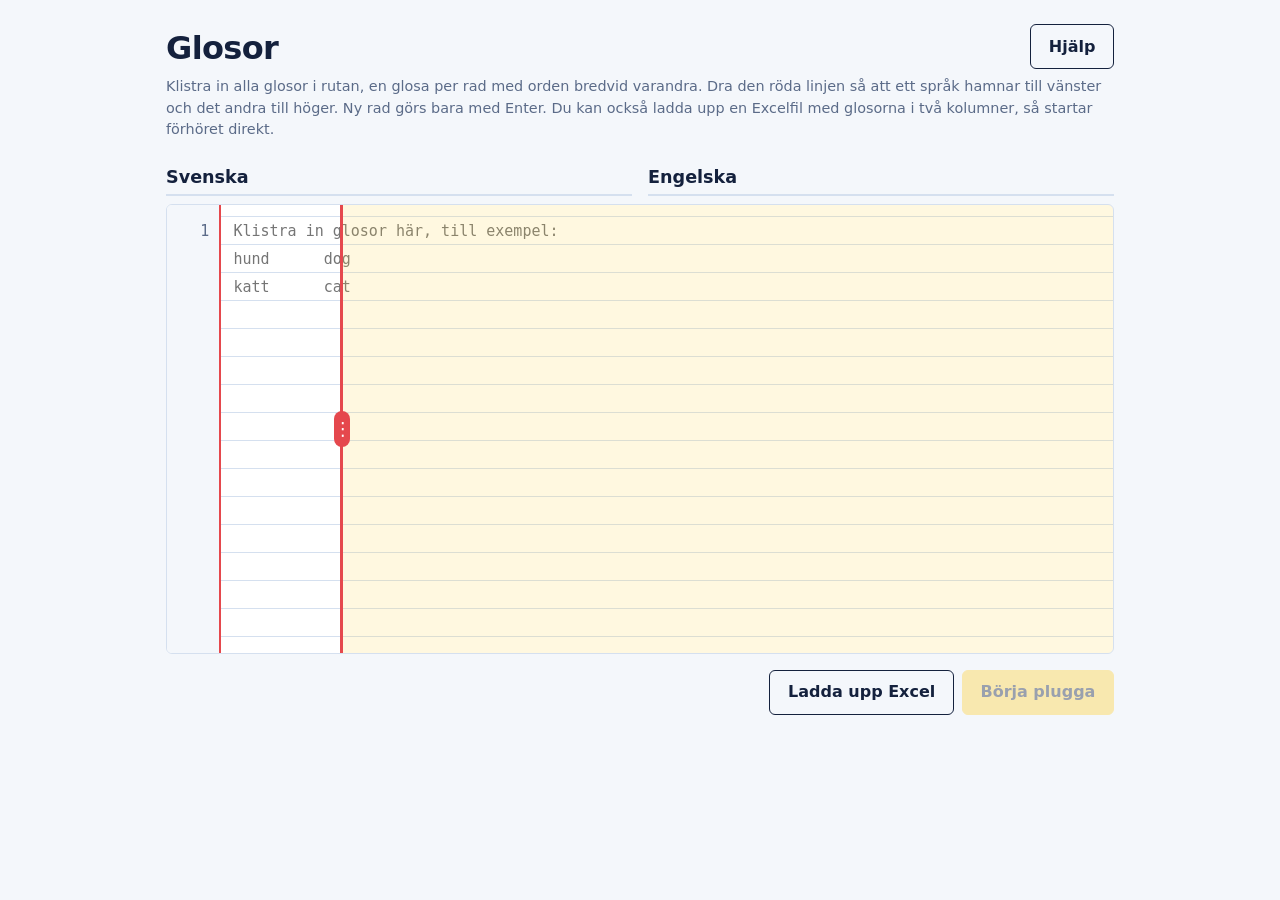
==== index.html @ 0877355f "Add files via upload" ====
<!DOCTYPE html>
<html lang="sv">
<head>
<meta charset="utf-8">
<meta name="viewport" content="width=device-width, initial-scale=1">
<title>Glosor</title>
<link rel="stylesheet" href="style.css">
</head>
<body>

<main id="edit">
  <div class="top">
    <h1>Glosor</h1>
    <a class="btn" href="hjalp.html" target="_blank" rel="noopener">Hjälp</a>
  </div>
  <p class="hint">Klistra in alla glosor i rutan, en glosa per rad med orden bredvid varandra. Dra den röda linjen så att ett språk hamnar till vänster och det andra till höger. Ny rad görs bara med Enter. Du kan också ladda upp en Excelfil med glosorna i två kolumner, så startar förhöret direkt.</p>

  <div class="names">
    <input class="lang" id="n1" value="Svenska" aria-label="Namn på språket till vänster om linjen">
    <input class="lang" id="n2" value="Engelska" aria-label="Namn på språket till höger om linjen">
  </div>

  <div class="editor">
    <div class="gutter" id="gut" aria-hidden="true"><div>1</div></div>
    <div class="pane" id="pane">
      <textarea id="t" wrap="off" spellcheck="false" aria-label="Alla glosor, en per rad" placeholder="Klistra in glosor här, till exempel:&#10;hund      dog&#10;katt      cat"></textarea>
      <div id="tint"></div>
      <div id="split" role="separator" aria-orientation="vertical" aria-label="Linje mellan språken. Flytta med piltangenterna." tabindex="0"></div>
    </div>
  </div>
  <p class="count" id="c"></p>

  <div class="bar">
    <span id="warn" role="status"></span>
    <span class="tools">
      <button id="upload" type="button">Ladda upp Excel</button>
      <button id="start" class="primary">Börja plugga</button>
    </span>
  </div>
  <input type="file" id="file" hidden accept=".xlsx,.csv,.tsv,.txt,text/csv,text/plain,application/vnd.openxmlformats-officedocument.spreadsheetml.sheet" aria-label="Excelfil med glosor">
</main>

<main id="study" hidden>
  <div class="bar">
    <button id="back">Redigera glosor</button>
    <span id="prog"></span>
    <span class="tools">
      <select id="mode" aria-label="Läge">
        <option value="card">Kort</option>
        <option value="spell">Stava</option>
      </select>
      <select id="alang" aria-label="Språk att skriva på" hidden></select>
      <button id="swap">Byt håll</button>
      <button id="shuffle">Blanda om</button>
      <a class="btn" href="hjalp.html" target="_blank" rel="noopener">Hjälp</a>
    </span>
  </div>

  <button id="card" class="card" aria-live="polite">
    <span id="lab"></span>
    <span id="face"></span>
  </button>

  <div class="bar" id="grade">
    <button id="no">Kunde inte</button>
    <span class="hint">Tryck Enter eller klicka på kortet för att vända det. Pil vänster/höger svarar.</span>
    <button id="yes" class="primary">Kunde</button>
  </div>

  <div id="spell" hidden>
    <input id="ans" placeholder="Skriv svaret här" autocomplete="off" autocapitalize="off" autocorrect="off" spellcheck="false" aria-label="Skriv översättningen här">
    <button id="check" class="primary">Kontrollera</button>
    <p id="fb" role="status"></p>
  </div>
</main>

<script src="script.js"></script>
</body>
</html>
---- style.css ----
:root{
  color-scheme:light dark;
  --paper:#f4f7fb; --sheet:#fff; --ink:#14213d; --mute:#5b6b88;
  --rule:#d5e0ef; --margin:#e5484d; --mark:#ffd23f; --mark-ink:#14213d;
  --ok:#1f7a45; --bad:#c7292e;
}
@media (prefers-color-scheme:dark){
  :root{
    --paper:#0e1522; --sheet:#152033; --ink:#e6edf7; --mute:#8896b0;
    --rule:#24324b; --margin:#f0686c; --ok:#3bb36a; --bad:#f0686c;
  }
}

*{box-sizing:border-box}
[hidden]{display:none!important}
body{margin:0;background:var(--paper);color:var(--ink);font:16px/1.5 system-ui,-apple-system,"Segoe UI",sans-serif}
main{max-width:980px;margin:0 auto;padding:1.5rem 1rem 3rem}
h1{margin:0 0 .25rem;font-size:2rem;letter-spacing:-.02em}
.hint{margin:0;color:var(--mute);font-size:.9rem}
#edit .hint{margin-bottom:1.25rem}

.names{display:grid;grid-template-columns:1fr 1fr;gap:1rem}
.lang{
  width:100%;margin-bottom:.5rem;padding:.4rem 0;
  font:600 1.1rem system-ui,sans-serif;color:var(--ink);
  background:transparent;border:0;border-bottom:2px solid var(--rule);
}
.lang:focus{outline:none;border-color:var(--ink)}

/* Skrivbok: röd marginal med radnummer, linjerat papper */
.editor{
  display:flex;height:50vh;min-height:260px;overflow:hidden;
  background:var(--sheet);border:1px solid var(--rule);border-radius:6px;
}
.editor:focus-within{border-color:var(--ink)}
.gutter,textarea{font:15px/28px ui-monospace,SFMono-Regular,Menlo,Consolas,monospace}
.gutter{
  flex:none;width:3.4rem;overflow:hidden;-webkit-user-select:none;user-select:none;
  background:var(--paper);border-right:2px solid var(--margin);
}
.gutter div{padding:12px 10px 12px 0;text-align:right;white-space:pre;color:var(--mute)}
textarea{
  flex:1;min-width:0;padding:12px;border:0;outline:0;resize:none;
  color:var(--ink);white-space:pre;overflow:auto;overflow-wrap:normal;
  background:linear-gradient(to bottom,transparent 27px,var(--rule) 27px) 0 12px/100% 28px repeat-y local;
}
.count{margin:.4rem 0 0;color:var(--mute);font-size:.875rem}

/* Rutan med den flyttbara linjen */
.pane{position:relative;display:flex;flex:1;min-width:0;overflow:hidden}
textarea{tab-size:8}
#tint{position:absolute;top:0;right:0;bottom:var(--sb,0);background:rgba(255,210,63,.16);pointer-events:none}
#split{
  position:absolute;top:0;bottom:var(--sb,0);width:18px;margin-left:-9px;
  display:flex;justify-content:center;cursor:col-resize;touch-action:none;
}
#split::before{content:"";width:3px;background:var(--margin)}
#split::after{
  content:"\22EE";position:absolute;top:50%;transform:translateY(-50%);
  width:16px;height:36px;line-height:36px;text-align:center;border-radius:8px;
  background:var(--margin);color:#fff;font-size:18px;
}
#split:hover::before,#split.drag::before{background:var(--ink)}
#split:focus-visible{outline:none}
#split:focus-visible::after{outline:3px solid var(--ink);outline-offset:2px}

.bar{display:flex;flex-wrap:wrap;align-items:center;justify-content:space-between;gap:.75rem;margin-top:1rem}
.tools{display:flex;flex-wrap:wrap;gap:.5rem}
#warn{color:var(--bad);font-size:.9rem}
#prog{font-weight:600}

button{
  padding:.6rem 1.1rem;font:inherit;font-weight:600;color:var(--ink);
  background:transparent;border:1px solid var(--ink);border-radius:6px;cursor:pointer;
}
button:hover{background:var(--rule)}
button.primary{background:var(--mark);border-color:var(--mark);color:var(--mark-ink)}
button.primary:hover{filter:brightness(.95)}
button:disabled{opacity:.4;cursor:default}
:focus-visible{outline:3px solid var(--ink);outline-offset:2px}

/* Glosa-kort: svaret "markeras" med överstrykningspenna */
.card{
  display:flex;flex-direction:column;align-items:center;justify-content:center;gap:.75rem;
  width:100%;min-height:45vh;margin:1.25rem 0 0;padding:2rem;
  background:var(--sheet);border:1px solid var(--rule);border-left:3px solid var(--margin);border-radius:6px;
}
.card:hover{background:var(--sheet)}
.card.flipped{background:var(--mark);border-color:var(--mark);color:var(--mark-ink)}
#lab{font-size:.9rem;font-weight:500;opacity:.7}
#face{font-size:clamp(1.75rem,6vw,3rem);font-weight:700;text-align:center;overflow-wrap:anywhere}

@media (max-width:640px){
  .editor{height:40vh}
}

/* Stava-läget */
select{padding:.6rem .8rem;font:inherit;font-weight:600;color:var(--ink);background:var(--sheet);border:1px solid var(--ink);border-radius:6px}
#spell{display:flex;flex-wrap:wrap;align-items:center;gap:.75rem;margin-top:1rem}
#ans{flex:1;min-width:12rem;padding:.7rem .9rem;font:inherit;font-size:1.2rem;color:var(--ink);background:var(--sheet);border:2px solid var(--rule);border-radius:6px}
#ans:focus{outline:none;border-color:var(--ink)}
#fb{flex-basis:100%;min-height:1.5em;margin:0;font-weight:600}
#fb.ok{color:var(--ok)}
#fb.bad{color:var(--bad)}

/* Hjälp-knappen och hjälpsidan */
.top{display:flex;align-items:flex-start;justify-content:space-between;gap:1rem}
.btn{display:inline-block;padding:.6rem 1.1rem;font-weight:600;color:var(--ink);text-decoration:none;border:1px solid var(--ink);border-radius:6px}
.btn:hover{background:var(--rule)}
main.doc{max-width:680px}
.doc h2{margin:2rem 0 .5rem;font-size:1.25rem}
.doc li{margin:.35rem 0}
.doc pre{margin:.75rem 0;padding:.75rem 1rem;overflow:auto;font:15px/1.6 ui-monospace,SFMono-Regular,Menlo,Consolas,monospace;background:var(--sheet);border:1px solid var(--rule);border-left:3px solid var(--margin);border-radius:6px}
.doc table{width:100%;border-collapse:collapse}
.doc th,.doc td{padding:.5rem .6rem;text-align:left;vertical-align:top;border-bottom:1px solid var(--rule)}
kbd{padding:.05rem .4rem;font:inherit;font-size:.9em;font-weight:600;background:var(--sheet);border:1px solid var(--rule);border-bottom-width:2px;border-radius:4px}
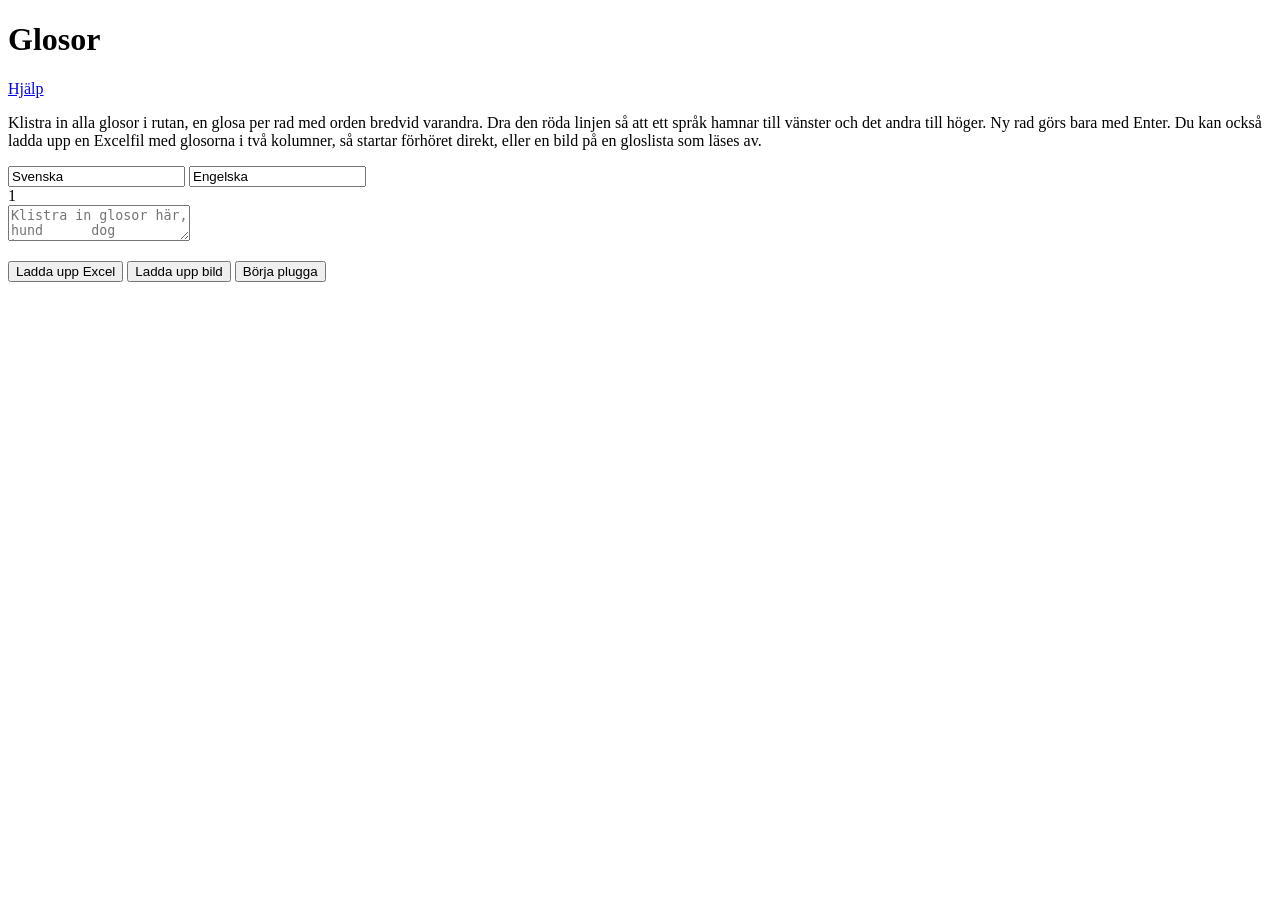
==== commit 368754df: "Rename index (2).html to index.html" ====
--- a/index.html
+++ b/index.html
@@ -4,6 +4,7 @@
 <meta charset="utf-8">
 <meta name="viewport" content="width=device-width, initial-scale=1">
 <title>Glosor</title>
+<link rel="icon" href="data:,">
 <link rel="stylesheet" href="style.css">
 </head>
 <body>
@@ -13,7 +14,7 @@
     <h1>Glosor</h1>
     <a class="btn" href="hjalp.html" target="_blank" rel="noopener">Hjälp</a>
   </div>
-  <p class="hint">Klistra in alla glosor i rutan, en glosa per rad med orden bredvid varandra. Dra den röda linjen så att ett språk hamnar till vänster och det andra till höger. Ny rad görs bara med Enter. Du kan också ladda upp en Excelfil med glosorna i två kolumner, så startar förhöret direkt.</p>
+  <p class="hint">Klistra in alla glosor i rutan, en glosa per rad med orden bredvid varandra. Dra den röda linjen så att ett språk hamnar till vänster och det andra till höger. Ny rad görs bara med Enter. Du kan också ladda upp en Excelfil med glosorna i två kolumner, så startar förhöret direkt, eller en bild på en gloslista som läses av.</p>
 
   <div class="names">
     <input class="lang" id="n1" value="Svenska" aria-label="Namn på språket till vänster om linjen">
@@ -34,10 +35,12 @@
     <span id="warn" role="status"></span>
     <span class="tools">
       <button id="upload" type="button">Ladda upp Excel</button>
+      <button id="imgbtn" type="button">Ladda upp bild</button>
       <button id="start" class="primary">Börja plugga</button>
     </span>
   </div>
   <input type="file" id="file" hidden accept=".xlsx,.csv,.tsv,.txt,text/csv,text/plain,application/vnd.openxmlformats-officedocument.spreadsheetml.sheet" aria-label="Excelfil med glosor">
+  <input type="file" id="img" hidden accept="image/*" aria-label="Bild på en gloslista">
 </main>
 
 <main id="study" hidden>
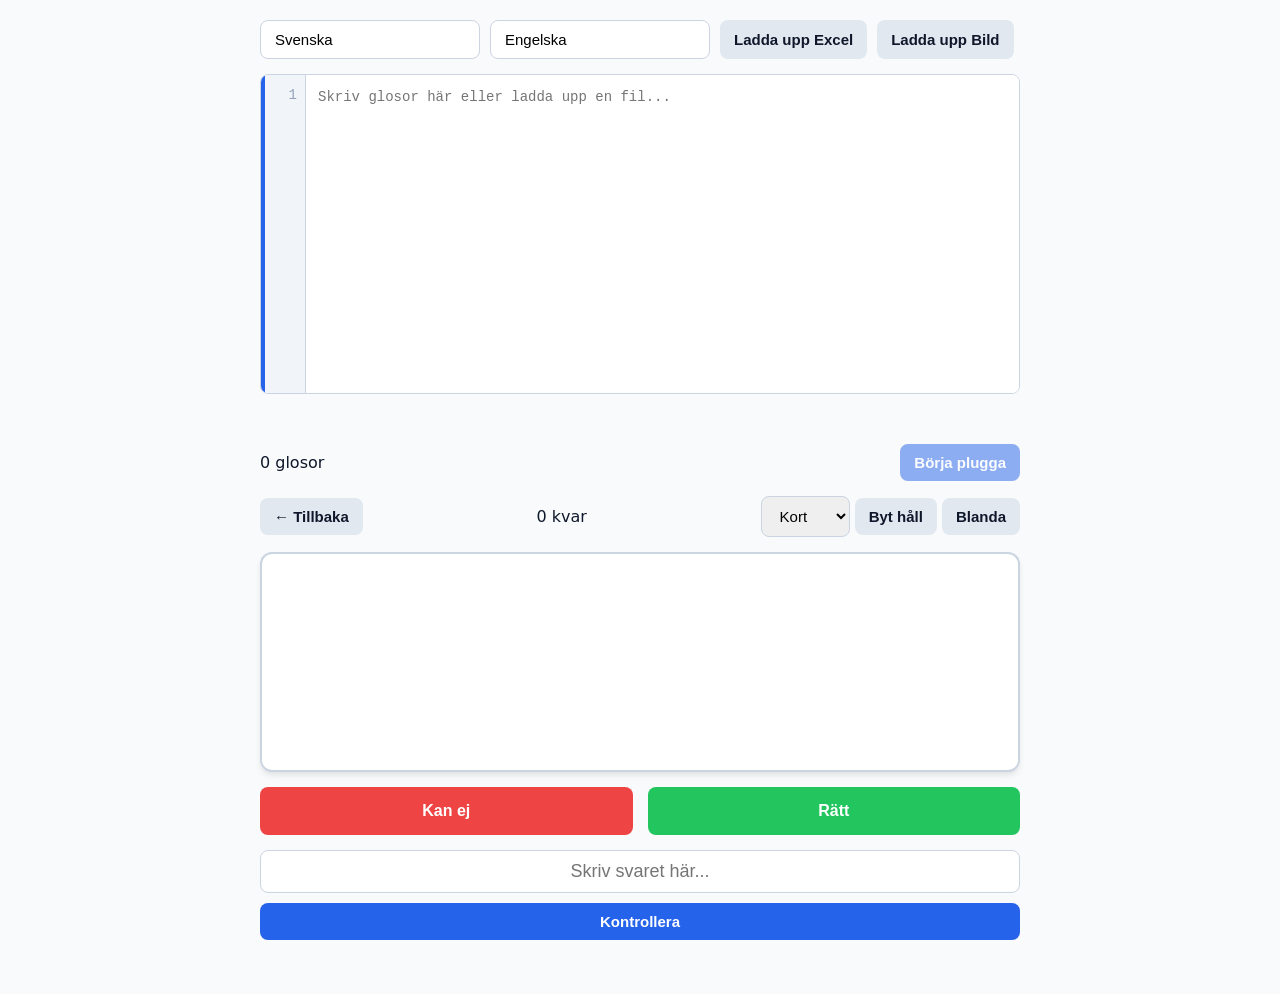
==== commit 9f185889: "Update index.html" ====
--- a/index.html
+++ b/index.html
@@ -1,82 +1,129 @@
 <!DOCTYPE html>
 <html lang="sv">
 <head>
-<meta charset="utf-8">
-<meta name="viewport" content="width=device-width, initial-scale=1">
-<title>Glosor</title>
-<link rel="icon" href="data:,">
-<link rel="stylesheet" href="style.css">
+  <meta charset="UTF-8">
+  <meta name="viewport" content="width=device-width, initial-scale=1.0">
+  <title>Glosförhör</title>
+  <style>
+    :root {
+      --bg: #f8fafc;
+      --card-bg: #ffffff;
+      --text: #0f172a;
+      --primary: #2563eb;
+      --primary-hover: #1d4ed8;
+      --border: #cbd5e1;
+      --danger: #ef4444;
+      --success: #22c55e;
+    }
+
+    * { box-sizing: border-box; margin: 0; padding: 0; }
+    body { font-family: system-ui, -apple-system, sans-serif; background: var(--bg); color: var(--text); padding: 20px; max-width: 800px; margin: 0 auto; }
+
+    header { display: flex; gap: 10px; margin-bottom: 15px; flex-wrap: wrap; }
+    input[type="text"], select, button { padding: 10px 14px; font-size: 15px; border: 1px solid var(--border); border-radius: 8px; }
+    button { background: var(--primary); color: white; border: none; cursor: pointer; font-weight: 600; }
+    button:hover { background: var(--primary-hover); }
+    button:disabled { opacity: 0.5; cursor: not-allowed; }
+
+    .btn-sec { background: #e2e8f0; color: var(--text); }
+    .btn-sec:hover { background: #cbd5e1; }
+
+    /* Redigeringsvy & Linje */
+    #pane { position: relative; display: flex; height: 320px; border: 1px solid var(--border); border-radius: 8px; background: #fff; overflow: hidden; margin-bottom: 15px; }
+    #gut { width: 45px; background: #f1f5f9; border-right: 1px solid var(--border); overflow: hidden; font-family: monospace; font-size: 14px; color: #94a3b8; text-align: right; padding: 12px 8px; user-select: none; }
+    #t { flex: 1; border: none; resize: none; outline: none; font-family: monospace; font-size: 14px; line-height: 1.5; padding: 12px; white-space: pre; overflow-x: auto; }
+    #tint { position: absolute; top: 0; bottom: var(--sb, 0px); right: 0; background: rgba(37, 99, 235, 0.04); pointer-events: none; }
+    #split { position: absolute; top: 0; bottom: var(--sb, 0px); width: 4px; background: var(--primary); cursor: col-resize; z-index: 10; }
+    #split.drag { background: #1e40af; }
+
+    .controls { display: flex; justify-content: space-between; align-items: center; gap: 10px; margin-bottom: 15px; }
+    #warn { color: var(--danger); font-size: 14px; margin-bottom: 15px; min-height: 20px; }
+
+    /* Plugga-vy */
+    #study { display: flex; flex-direction: column; align-items: center; gap: 15px; }
+    .study-bar { display: flex; width: 100%; justify-content: space-between; align-items: center; }
+    #card { width: 100%; min-height: 220px; background: var(--card-bg); border: 2px solid var(--border); border-radius: 12px; display: flex; flex-direction: column; justify-content: center; align-items: center; padding: 20px; cursor: pointer; text-align: center; box-shadow: 0 4px 6px -1px rgba(0,0,0,0.1); }
+    #lab { font-size: 14px; color: #64748b; margin-bottom: 10px; text-transform: uppercase; letter-spacing: 1px; }
+    #face { font-size: 28px; font-weight: 700; }
+
+    #grade { display: flex; gap: 15px; width: 100%; }
+    #grade button { flex: 1; padding: 15px; font-size: 16px; }
+    #no { background: var(--danger); }
+    #yes { background: var(--success); }
+
+    #spell { width: 100%; display: flex; flex-direction: column; gap: 10px; }
+    #ans { width: 100%; font-size: 18px; text-align: center; }
+    #fb { font-size: 16px; font-weight: 600; text-align: center; min-height: 24px; }
+    #fb.ok { color: var(--success); }
+    #fb.bad { color: var(--danger); }
+  </style>
 </head>
 <body>
 
-<main id="edit">
-  <div class="top">
-    <h1>Glosor</h1>
-    <a class="btn" href="hjalp.html" target="_blank" rel="noopener">Hjälp</a>
-  </div>
-  <p class="hint">Klistra in alla glosor i rutan, en glosa per rad med orden bredvid varandra. Dra den röda linjen så att ett språk hamnar till vänster och det andra till höger. Ny rad görs bara med Enter. Du kan också ladda upp en Excelfil med glosorna i två kolumner, så startar förhöret direkt, eller en bild på en gloslista som läses av.</p>
+  <!-- REDIGERINGSVY -->
+  <div id="edit">
+    <header>
+      <input type="text" id="n1" placeholder="Språk 1" value="Svenska">
+      <input type="text" id="n2" placeholder="Språk 2" value="Engelska">
+      <button id="upload" class="btn-sec">Ladda upp Excel</button>
+      <button id="imgbtn" class="btn-sec">Ladda upp Bild</button>
+      
+      <!-- Dolda inputs för filuppladdning -->
+      <input type="file" id="file" accept=".xlsx,.csv" style="display: none;">
+      <input type="file" id="img" accept="image/*" style="display: none;">
+    </header>
 
-  <div class="names">
-    <input class="lang" id="n1" value="Svenska" aria-label="Namn på språket till vänster om linjen">
-    <input class="lang" id="n2" value="Engelska" aria-label="Namn på språket till höger om linjen">
+    <div id="pane">
+      <div id="gut"><div>1</div></div>
+      <textarea id="t" spellcheck="false" placeholder="Skriv glosor här eller ladda upp en fil..."></textarea>
+      <div id="tint"></div>
+      <div id="split" role="slider" aria-label="Kolumndelare"></div>
+    </div>
+
+    <div id="warn"></div>
+
+    <div class="controls">
+      <span id="c">0 glosor</span>
+      <button id="start" disabled>Börja plugga</button>
+    </div>
   </div>
 
-  <div class="editor">
-    <div class="gutter" id="gut" aria-hidden="true"><div>1</div></div>
-    <div class="pane" id="pane">
-      <textarea id="t" wrap="off" spellcheck="false" aria-label="Alla glosor, en per rad" placeholder="Klistra in glosor här, till exempel:&#10;hund      dog&#10;katt      cat"></textarea>
-      <div id="tint"></div>
-      <div id="split" role="separator" aria-orientation="vertical" aria-label="Linje mellan språken. Flytta med piltangenterna." tabindex="0"></div>
+  <!-- PLUGGA-VY -->
+  <div id="study" hidden>
+    <div class="study-bar">
+      <button id="back" class="btn-sec">← Tillbaka</button>
+      <span id="prog">0 kvar</span>
+      <div>
+        <select id="mode">
+          <option value="cards">Kort</option>
+          <option value="spell">Stava</option>
+        </select>
+        <select id="alang" hidden></select>
+        <button id="swap" class="btn-sec">Byt håll</button>
+        <button id="shuffle" class="btn-sec">Blanda</button>
+      </div>
+    </div>
+
+    <div id="card" tabindex="0">
+      <div id="lab"></div>
+      <div id="face"></div>
+    </div>
+
+    <!-- Svarsknappar för Kortläge -->
+    <div id="grade">
+      <button id="no">Kan ej</button>
+      <button id="yes">Rätt</button>
+    </div>
+
+    <!-- Textfält för Skrivläge -->
+    <div id="spell" hidden>
+      <input type="text" id="ans" placeholder="Skriv svaret här..." autocomplete="off">
+      <button id="check">Kontrollera</button>
+      <div id="fb"></div>
     </div>
   </div>
-  <p class="count" id="c"></p>
 
-  <div class="bar">
-    <span id="warn" role="status"></span>
-    <span class="tools">
-      <button id="upload" type="button">Ladda upp Excel</button>
-      <button id="imgbtn" type="button">Ladda upp bild</button>
-      <button id="start" class="primary">Börja plugga</button>
-    </span>
-  </div>
-  <input type="file" id="file" hidden accept=".xlsx,.csv,.tsv,.txt,text/csv,text/plain,application/vnd.openxmlformats-officedocument.spreadsheetml.sheet" aria-label="Excelfil med glosor">
-  <input type="file" id="img" hidden accept="image/*" aria-label="Bild på en gloslista">
-</main>
-
-<main id="study" hidden>
-  <div class="bar">
-    <button id="back">Redigera glosor</button>
-    <span id="prog"></span>
-    <span class="tools">
-      <select id="mode" aria-label="Läge">
-        <option value="card">Kort</option>
-        <option value="spell">Stava</option>
-      </select>
-      <select id="alang" aria-label="Språk att skriva på" hidden></select>
-      <button id="swap">Byt håll</button>
-      <button id="shuffle">Blanda om</button>
-      <a class="btn" href="hjalp.html" target="_blank" rel="noopener">Hjälp</a>
-    </span>
-  </div>
-
-  <button id="card" class="card" aria-live="polite">
-    <span id="lab"></span>
-    <span id="face"></span>
-  </button>
-
-  <div class="bar" id="grade">
-    <button id="no">Kunde inte</button>
-    <span class="hint">Tryck Enter eller klicka på kortet för att vända det. Pil vänster/höger svarar.</span>
-    <button id="yes" class="primary">Kunde</button>
-  </div>
-
-  <div id="spell" hidden>
-    <input id="ans" placeholder="Skriv svaret här" autocomplete="off" autocapitalize="off" autocorrect="off" spellcheck="false" aria-label="Skriv översättningen här">
-    <button id="check" class="primary">Kontrollera</button>
-    <p id="fb" role="status"></p>
-  </div>
-</main>
-
-<script src="script.js"></script>
+  <!-- Inläsning av JavaScript-filer -->
+  <script src="script.js"></script>
 </body>
 </html>
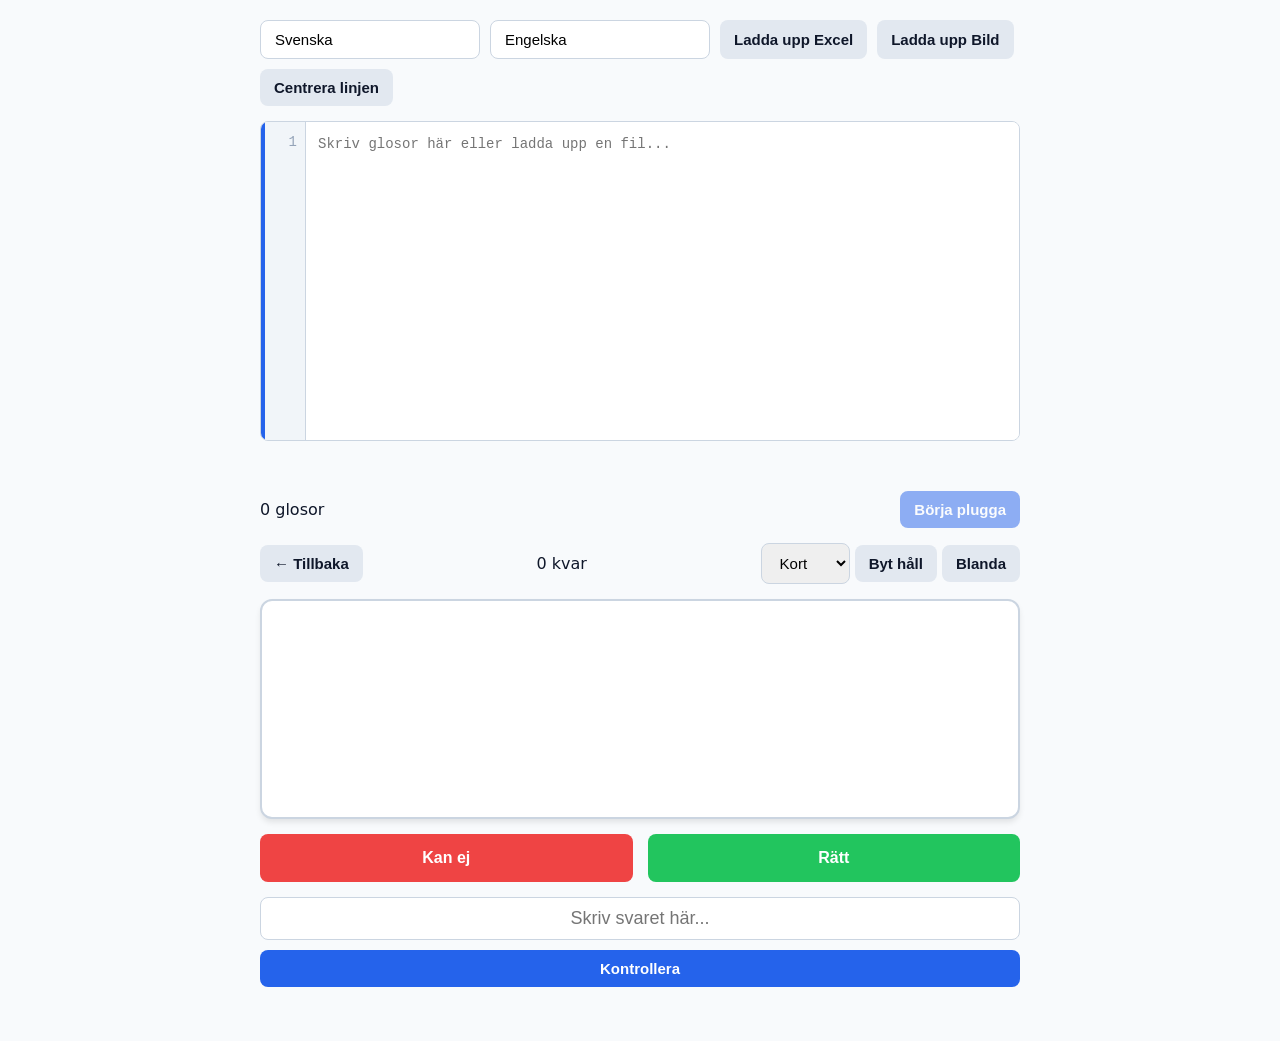
==== commit 5eadb7b7: "Update index.html" ====
--- a/index.html
+++ b/index.html
@@ -65,11 +65,12 @@
     <header>
       <input type="text" id="n1" placeholder="Språk 1" value="Svenska">
       <input type="text" id="n2" placeholder="Språk 2" value="Engelska">
-      <button id="upload" class="btn-sec">Ladda upp Excel</button>
-      <button id="imgbtn" class="btn-sec">Ladda upp Bild</button>
+      <button id="upload" type="button" class="btn-sec">Ladda upp Excel</button>
+      <button id="imgbtn" type="button" class="btn-sec">Ladda upp Bild</button>
+      <button id="centerBtn" type="button" class="btn-sec">Centrera linjen</button>
       
       <!-- Dolda inputs för filuppladdning -->
-      <input type="file" id="file" accept=".xlsx,.csv" style="display: none;">
+      <input type="file" id="file" accept=".xlsx,.csv,.tsv,.txt" style="display: none;">
       <input type="file" id="img" accept="image/*" style="display: none;">
     </header>
 
@@ -77,7 +78,7 @@
       <div id="gut"><div>1</div></div>
       <textarea id="t" spellcheck="false" placeholder="Skriv glosor här eller ladda upp en fil..."></textarea>
       <div id="tint"></div>
-      <div id="split" role="slider" aria-label="Kolumndelare"></div>
+      <div id="split" role="slider" aria-label="Kolumndelare" tabindex="0"></div>
     </div>
 
     <div id="warn"></div>
@@ -124,6 +125,7 @@
   </div>
 
   <!-- Inläsning av JavaScript-filer -->
+  <script src="underhall.js"></script>
   <script src="script.js"></script>
 </body>
 </html>
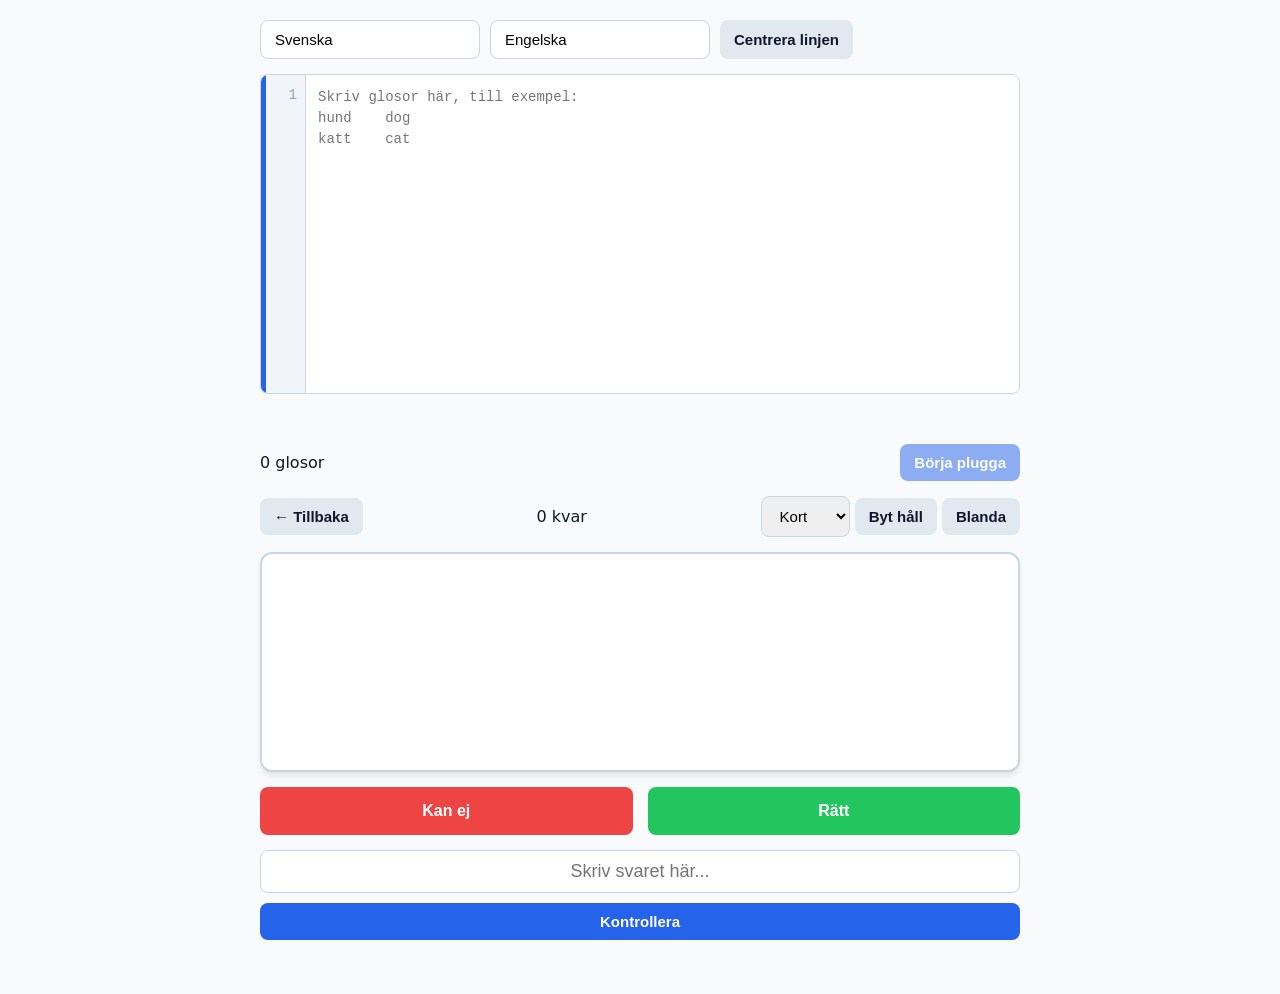
==== commit f2575e5d: "Update index.html" ====
--- a/index.html
+++ b/index.html
@@ -33,7 +33,20 @@
     #gut { width: 45px; background: #f1f5f9; border-right: 1px solid var(--border); overflow: hidden; font-family: monospace; font-size: 14px; color: #94a3b8; text-align: right; padding: 12px 8px; user-select: none; }
     #t { flex: 1; border: none; resize: none; outline: none; font-family: monospace; font-size: 14px; line-height: 1.5; padding: 12px; white-space: pre; overflow-x: auto; }
     #tint { position: absolute; top: 0; bottom: var(--sb, 0px); right: 0; background: rgba(37, 99, 235, 0.04); pointer-events: none; }
-    #split { position: absolute; top: 0; bottom: var(--sb, 0px); width: 4px; background: var(--primary); cursor: col-resize; z-index: 10; }
+    
+    /* Flyttbar röda/blå linje */
+    #split { 
+      position: absolute; 
+      top: 0; 
+      bottom: var(--sb, 0px); 
+      width: 10px; 
+      margin-left: -5px; 
+      background: var(--primary); 
+      cursor: col-resize; 
+      z-index: 10; 
+      touch-action: none; 
+      user-select: none; 
+    }
     #split.drag { background: #1e40af; }
 
     .controls { display: flex; justify-content: space-between; align-items: center; gap: 10px; margin-bottom: 15px; }
@@ -65,18 +78,12 @@
     <header>
       <input type="text" id="n1" placeholder="Språk 1" value="Svenska">
       <input type="text" id="n2" placeholder="Språk 2" value="Engelska">
-      <button id="upload" type="button" class="btn-sec">Ladda upp Excel</button>
-      <button id="imgbtn" type="button" class="btn-sec">Ladda upp Bild</button>
       <button id="centerBtn" type="button" class="btn-sec">Centrera linjen</button>
-      
-      <!-- Dolda inputs för filuppladdning -->
-      <input type="file" id="file" accept=".xlsx,.csv,.tsv,.txt" style="display: none;">
-      <input type="file" id="img" accept="image/*" style="display: none;">
     </header>
 
     <div id="pane">
       <div id="gut"><div>1</div></div>
-      <textarea id="t" spellcheck="false" placeholder="Skriv glosor här eller ladda upp en fil..."></textarea>
+      <textarea id="t" spellcheck="false" placeholder="Skriv glosor här, till exempel:&#10;hund    dog&#10;katt    cat"></textarea>
       <div id="tint"></div>
       <div id="split" role="slider" aria-label="Kolumndelare" tabindex="0"></div>
     </div>
@@ -124,8 +131,6 @@
     </div>
   </div>
 
-  <!-- Inläsning av JavaScript-filer -->
-  <script src="underhall.js"></script>
   <script src="script.js"></script>
 </body>
 </html>
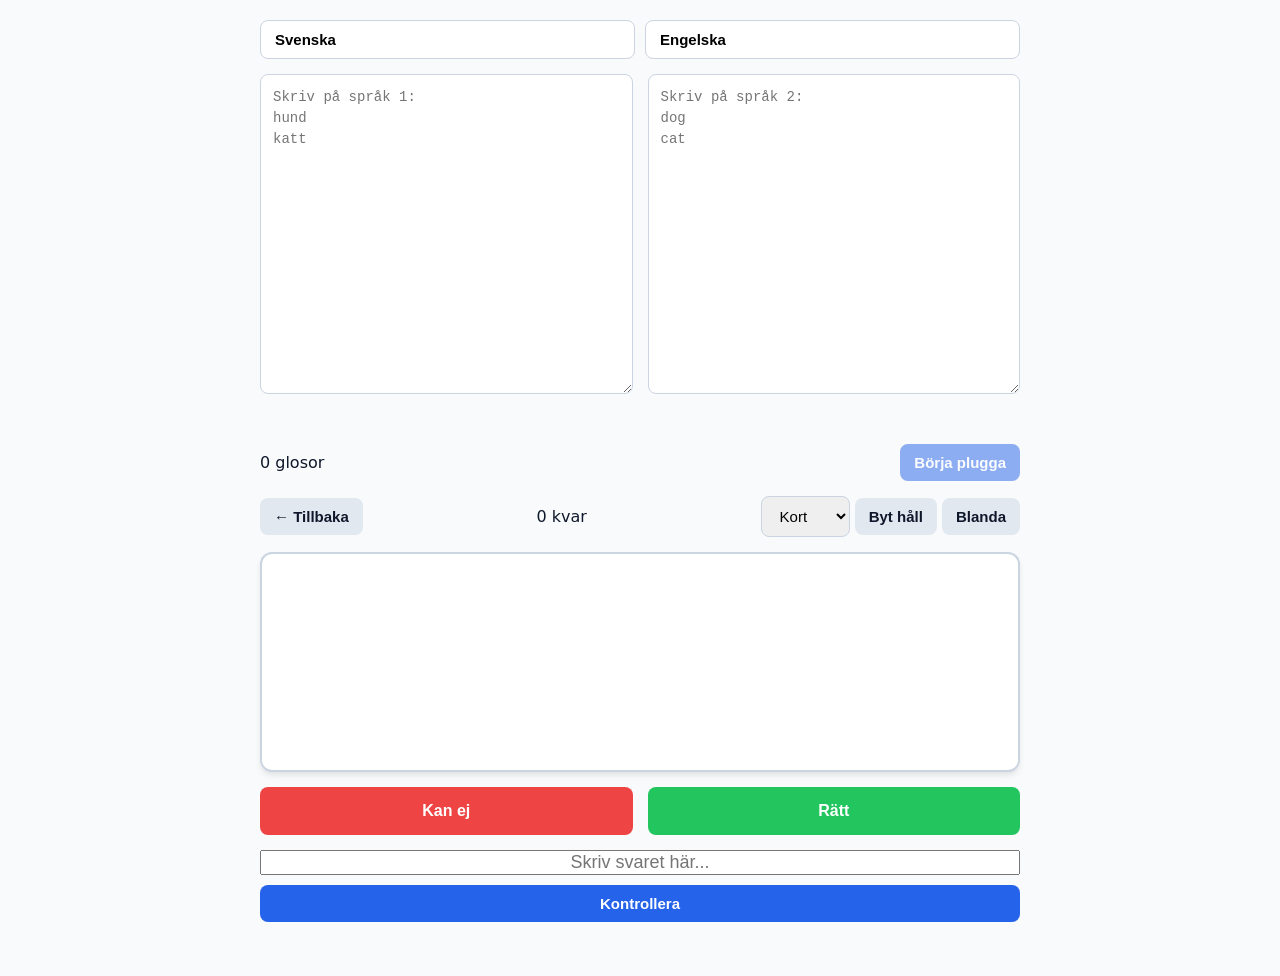
==== commit b01fd29b: "Update index.html" ====
--- a/index.html
+++ b/index.html
@@ -19,8 +19,19 @@
     * { box-sizing: border-box; margin: 0; padding: 0; }
     body { font-family: system-ui, -apple-system, sans-serif; background: var(--bg); color: var(--text); padding: 20px; max-width: 800px; margin: 0 auto; }
 
-    header { display: flex; gap: 10px; margin-bottom: 15px; flex-wrap: wrap; }
-    input[type="text"], select, button { padding: 10px 14px; font-size: 15px; border: 1px solid var(--border); border-radius: 8px; }
+    header { display: flex; gap: 10px; margin-bottom: 15px; }
+    header input[type="text"] { flex: 1; padding: 10px 14px; font-size: 15px; border: 1px solid var(--border); border-radius: 8px; font-weight: 600; }
+
+    /* Redigeringsvy med två rutor */
+    #panes { display: flex; gap: 15px; margin-bottom: 15px; }
+    .box { flex: 1; display: flex; flex-direction: column; gap: 6px; }
+    textarea { width: 100%; height: 320px; padding: 12px; font-family: monospace; font-size: 14px; line-height: 1.5; border: 1px solid var(--border); border-radius: 8px; resize: vertical; outline: none; white-space: pre; }
+    textarea:focus { border-color: var(--primary); box-shadow: 0 0 0 2px rgba(37, 99, 235, 0.2); }
+
+    .controls { display: flex; justify-content: space-between; align-items: center; gap: 10px; margin-bottom: 15px; }
+    #warn { color: var(--danger); font-size: 14px; margin-bottom: 15px; min-height: 20px; }
+
+    button, select { padding: 10px 14px; font-size: 15px; border: 1px solid var(--border); border-radius: 8px; }
     button { background: var(--primary); color: white; border: none; cursor: pointer; font-weight: 600; }
     button:hover { background: var(--primary-hover); }
     button:disabled { opacity: 0.5; cursor: not-allowed; }
@@ -28,33 +39,9 @@
     .btn-sec { background: #e2e8f0; color: var(--text); }
     .btn-sec:hover { background: #cbd5e1; }
 
-    /* Redigeringsvy & Linje */
-    #pane { position: relative; display: flex; height: 320px; border: 1px solid var(--border); border-radius: 8px; background: #fff; overflow: hidden; margin-bottom: 15px; }
-    #gut { width: 45px; background: #f1f5f9; border-right: 1px solid var(--border); overflow: hidden; font-family: monospace; font-size: 14px; color: #94a3b8; text-align: right; padding: 12px 8px; user-select: none; }
-    #t { flex: 1; border: none; resize: none; outline: none; font-family: monospace; font-size: 14px; line-height: 1.5; padding: 12px; white-space: pre; overflow-x: auto; }
-    #tint { position: absolute; top: 0; bottom: var(--sb, 0px); right: 0; background: rgba(37, 99, 235, 0.04); pointer-events: none; }
-    
-    /* Flyttbar röda/blå linje */
-    #split { 
-      position: absolute; 
-      top: 0; 
-      bottom: var(--sb, 0px); 
-      width: 10px; 
-      margin-left: -5px; 
-      background: var(--primary); 
-      cursor: col-resize; 
-      z-index: 10; 
-      touch-action: none; 
-      user-select: none; 
-    }
-    #split.drag { background: #1e40af; }
-
-    .controls { display: flex; justify-content: space-between; align-items: center; gap: 10px; margin-bottom: 15px; }
-    #warn { color: var(--danger); font-size: 14px; margin-bottom: 15px; min-height: 20px; }
-
     /* Plugga-vy */
     #study { display: flex; flex-direction: column; align-items: center; gap: 15px; }
-    .study-bar { display: flex; width: 100%; justify-content: space-between; align-items: center; }
+    .study-bar { display: flex; width: 100%; justify-content: space-between; align-items: center; flex-wrap: wrap; gap: 10px; }
     #card { width: 100%; min-height: 220px; background: var(--card-bg); border: 2px solid var(--border); border-radius: 12px; display: flex; flex-direction: column; justify-content: center; align-items: center; padding: 20px; cursor: pointer; text-align: center; box-shadow: 0 4px 6px -1px rgba(0,0,0,0.1); }
     #lab { font-size: 14px; color: #64748b; margin-bottom: 10px; text-transform: uppercase; letter-spacing: 1px; }
     #face { font-size: 28px; font-weight: 700; }
@@ -78,14 +65,15 @@
     <header>
       <input type="text" id="n1" placeholder="Språk 1" value="Svenska">
       <input type="text" id="n2" placeholder="Språk 2" value="Engelska">
-      <button id="centerBtn" type="button" class="btn-sec">Centrera linjen</button>
     </header>
 
-    <div id="pane">
-      <div id="gut"><div>1</div></div>
-      <textarea id="t" spellcheck="false" placeholder="Skriv glosor här, till exempel:&#10;hund    dog&#10;katt    cat"></textarea>
-      <div id="tint"></div>
-      <div id="split" role="slider" aria-label="Kolumndelare" tabindex="0"></div>
+    <div id="panes">
+      <div class="box">
+        <textarea id="t1" spellcheck="false" placeholder="Skriv på språk 1:&#10;hund&#10;katt"></textarea>
+      </div>
+      <div class="box">
+        <textarea id="t2" spellcheck="false" placeholder="Skriv på språk 2:&#10;dog&#10;cat"></textarea>
+      </div>
     </div>
 
     <div id="warn"></div>
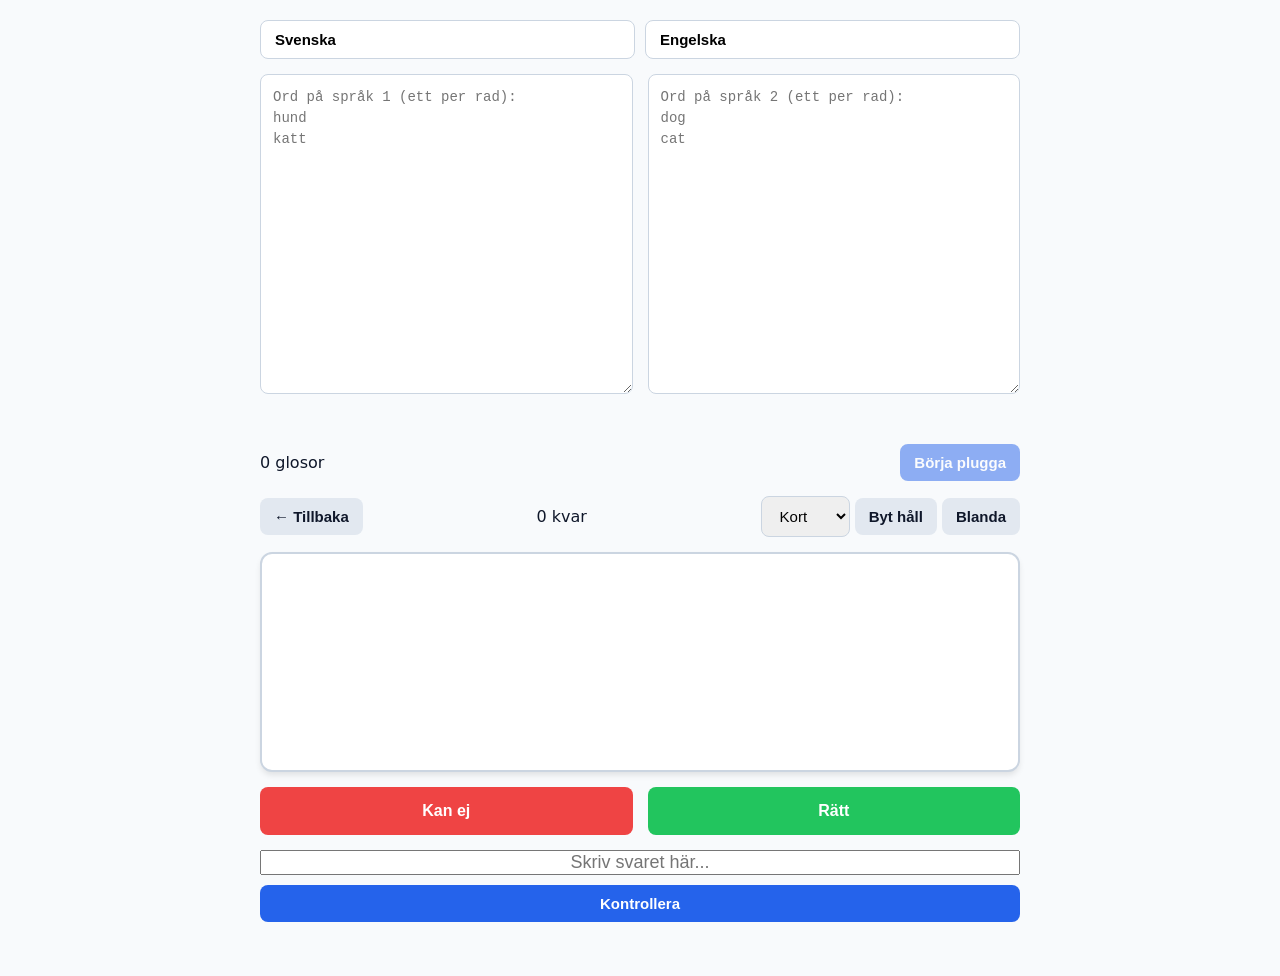
==== commit 3f1a5c39: "Update index.html" ====
--- a/index.html
+++ b/index.html
@@ -22,10 +22,9 @@
     header { display: flex; gap: 10px; margin-bottom: 15px; }
     header input[type="text"] { flex: 1; padding: 10px 14px; font-size: 15px; border: 1px solid var(--border); border-radius: 8px; font-weight: 600; }
 
-    /* Redigeringsvy med två rutor */
-    #panes { display: flex; gap: 15px; margin-bottom: 15px; }
-    .box { flex: 1; display: flex; flex-direction: column; gap: 6px; }
-    textarea { width: 100%; height: 320px; padding: 12px; font-family: monospace; font-size: 14px; line-height: 1.5; border: 1px solid var(--border); border-radius: 8px; resize: vertical; outline: none; white-space: pre; }
+    /* Två helt fristående rutor */
+    #boxes { display: flex; gap: 15px; margin-bottom: 15px; }
+    textarea { flex: 1; height: 320px; padding: 12px; font-family: monospace; font-size: 14px; line-height: 1.5; border: 1px solid var(--border); border-radius: 8px; resize: vertical; outline: none; }
     textarea:focus { border-color: var(--primary); box-shadow: 0 0 0 2px rgba(37, 99, 235, 0.2); }
 
     .controls { display: flex; justify-content: space-between; align-items: center; gap: 10px; margin-bottom: 15px; }
@@ -67,13 +66,9 @@
       <input type="text" id="n2" placeholder="Språk 2" value="Engelska">
     </header>
 
-    <div id="panes">
-      <div class="box">
-        <textarea id="t1" spellcheck="false" placeholder="Skriv på språk 1:&#10;hund&#10;katt"></textarea>
-      </div>
-      <div class="box">
-        <textarea id="t2" spellcheck="false" placeholder="Skriv på språk 2:&#10;dog&#10;cat"></textarea>
-      </div>
+    <div id="boxes">
+      <textarea id="t1" spellcheck="false" placeholder="Ord på språk 1 (ett per rad):&#10;hund&#10;katt"></textarea>
+      <textarea id="t2" spellcheck="false" placeholder="Ord på språk 2 (ett per rad):&#10;dog&#10;cat"></textarea>
     </div>
 
     <div id="warn"></div>
@@ -105,13 +100,11 @@
       <div id="face"></div>
     </div>
 
-    <!-- Svarsknappar för Kortläge -->
     <div id="grade">
       <button id="no">Kan ej</button>
       <button id="yes">Rätt</button>
     </div>
 
-    <!-- Textfält för Skrivläge -->
     <div id="spell" hidden>
       <input type="text" id="ans" placeholder="Skriv svaret här..." autocomplete="off">
       <button id="check">Kontrollera</button>
